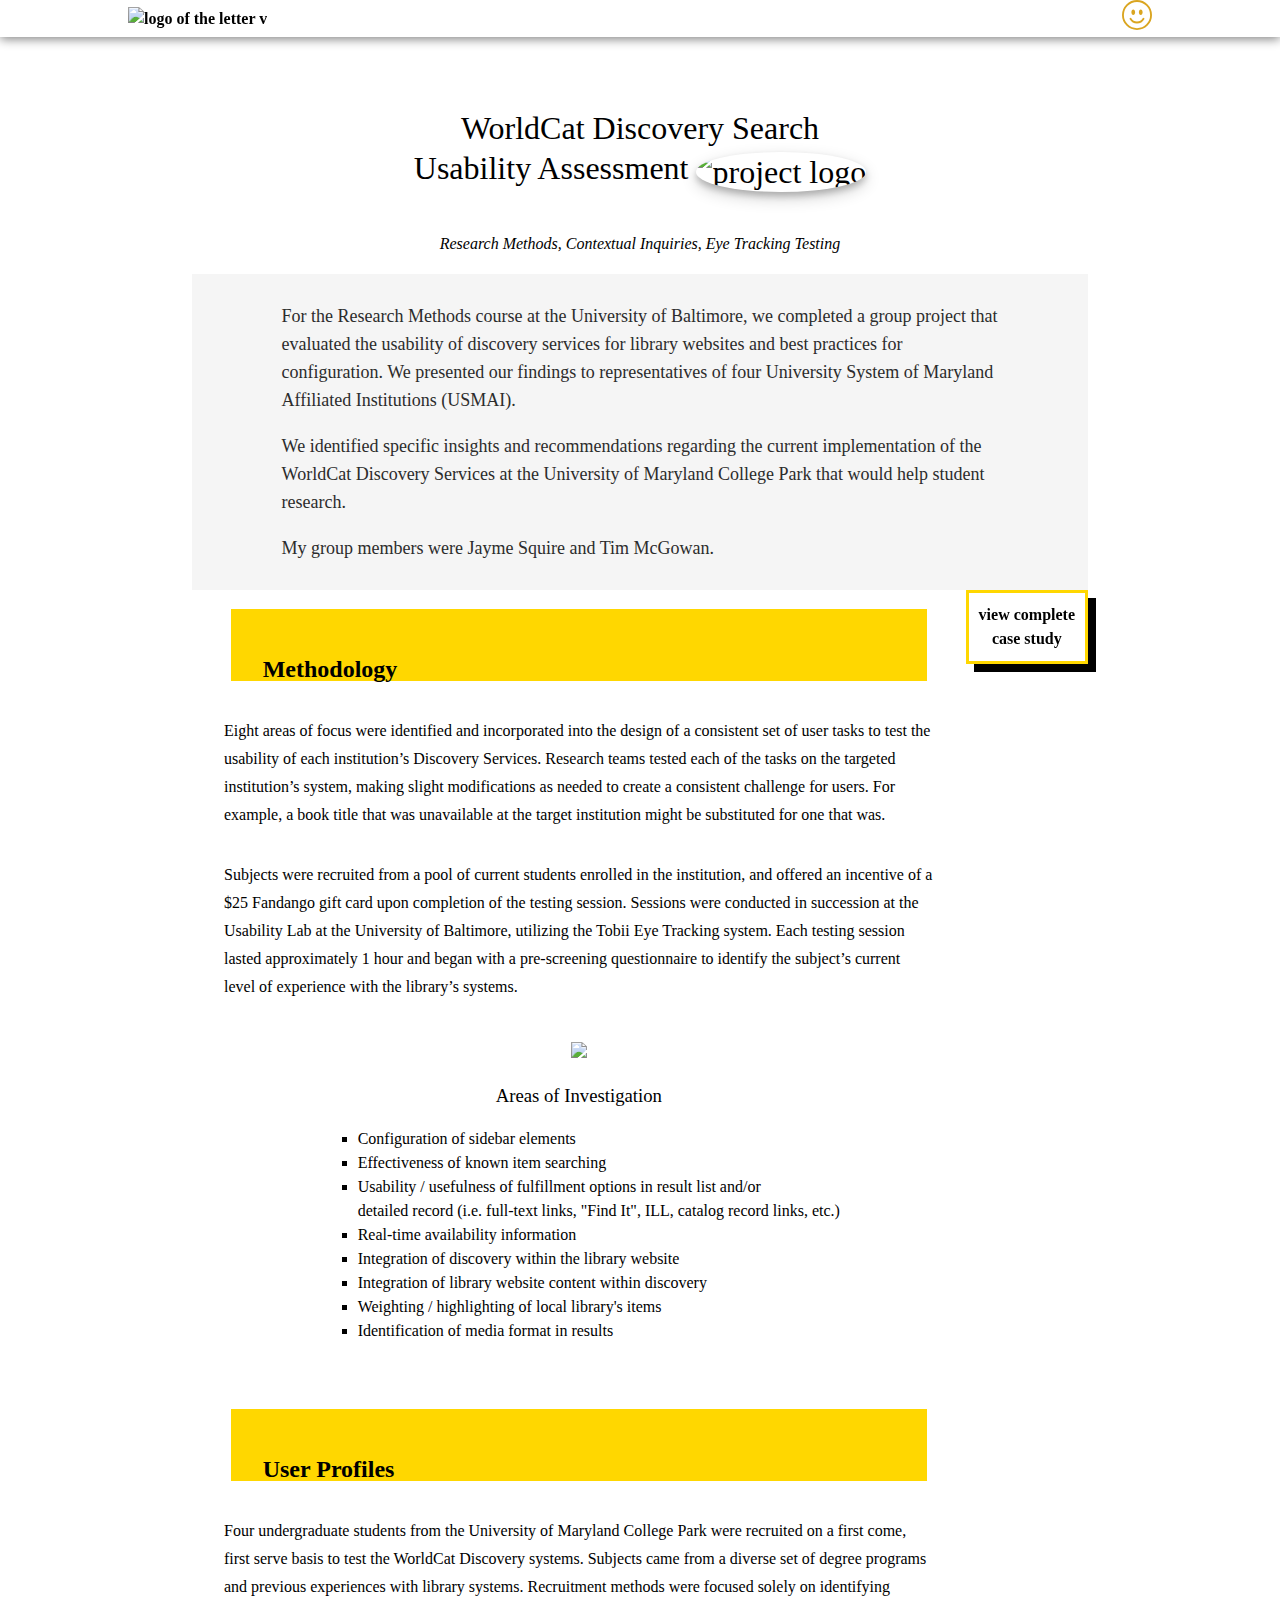
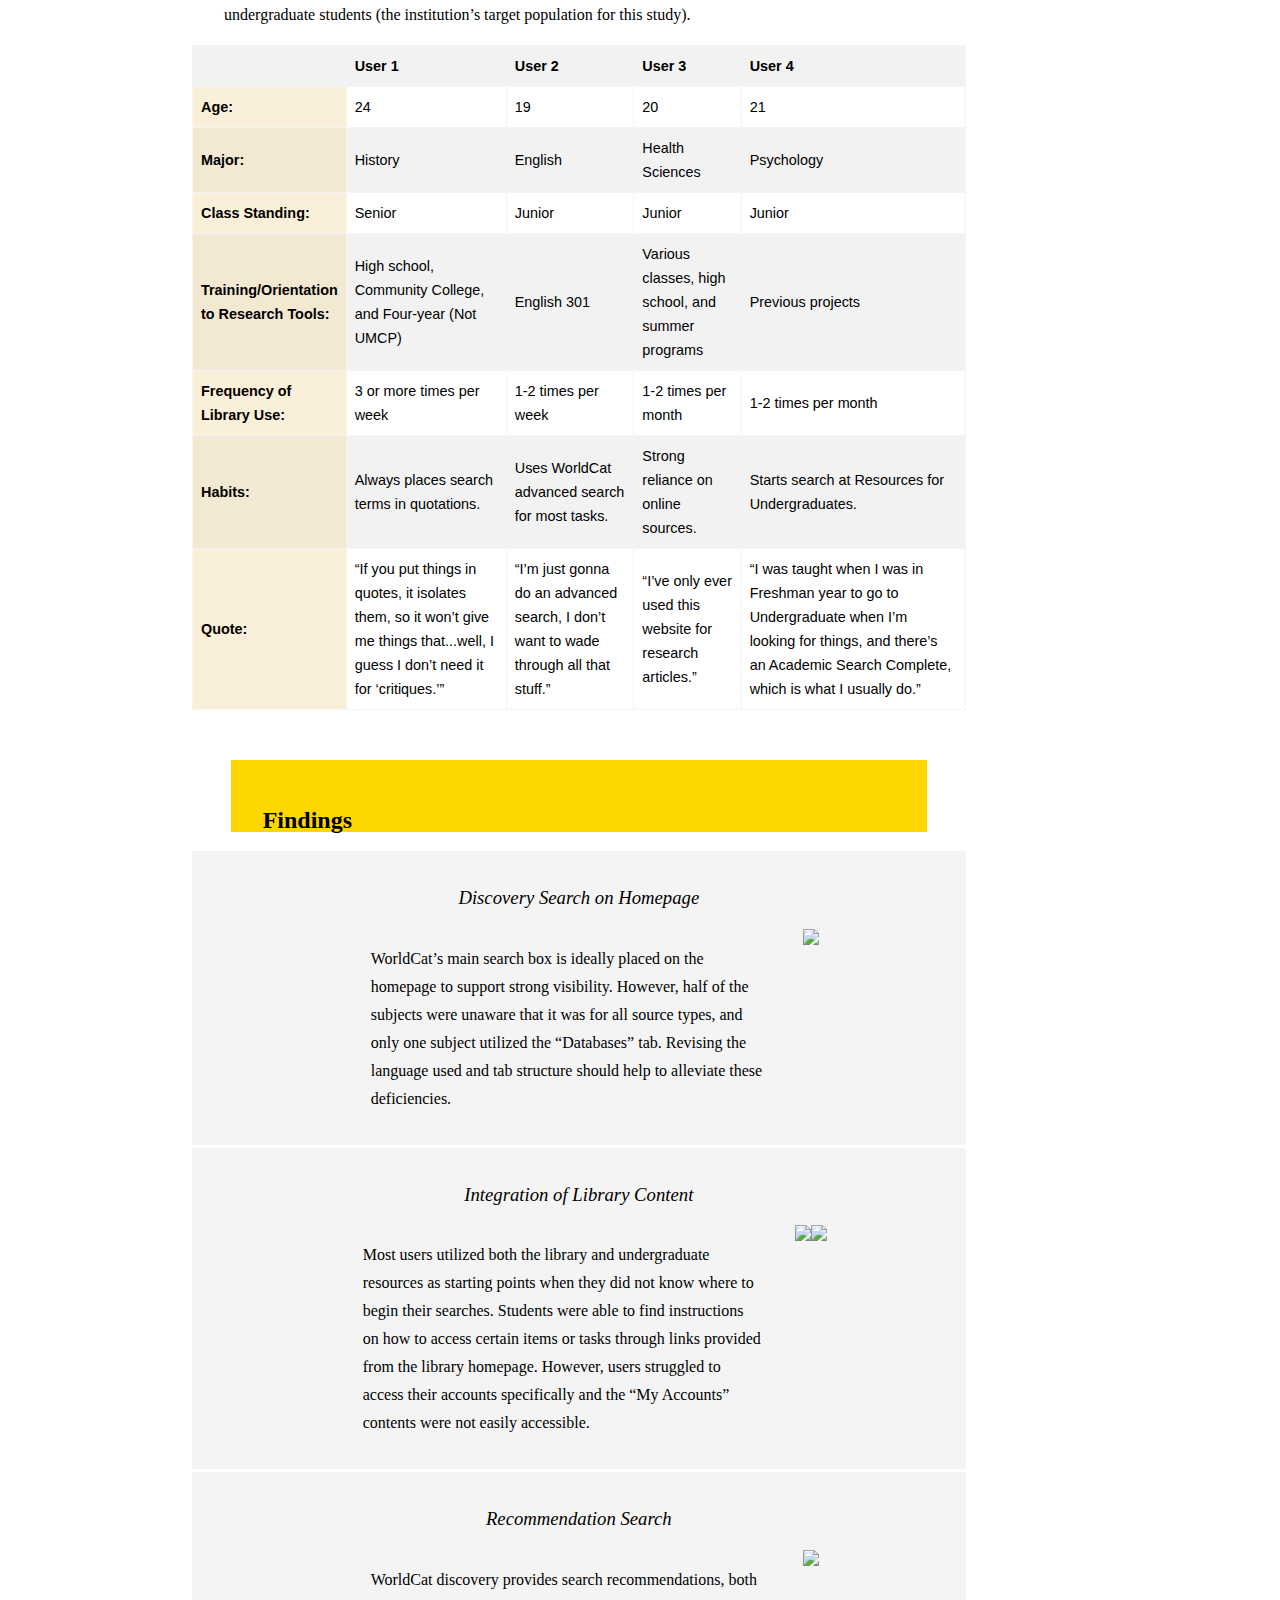
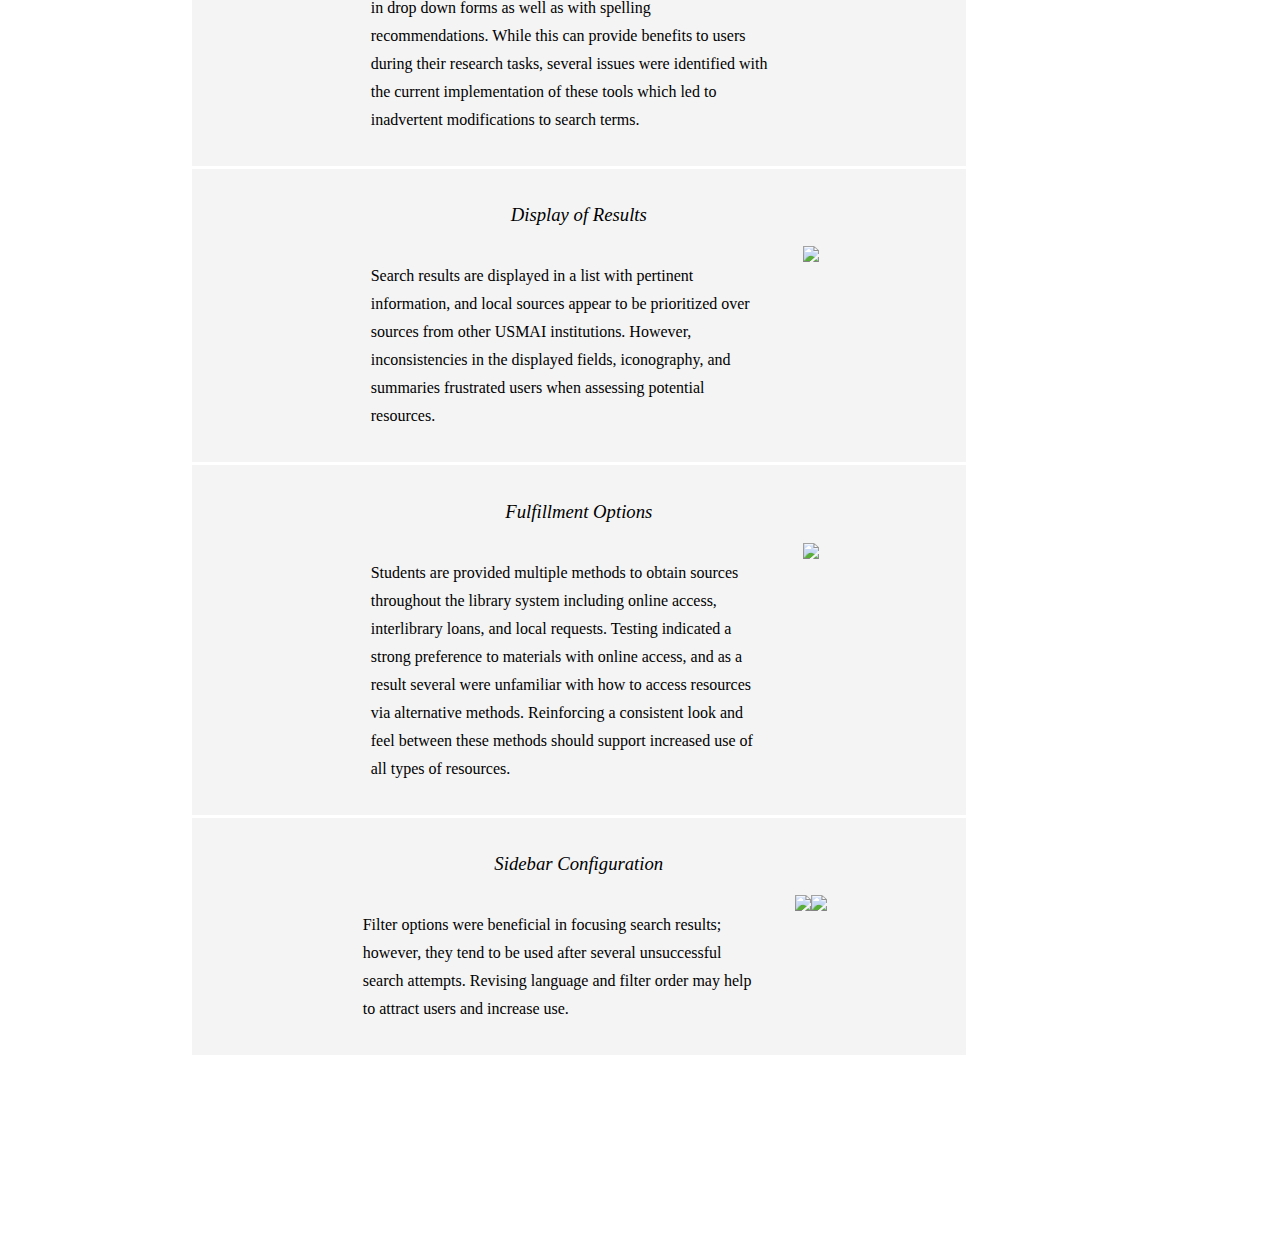
==== cs1-library.html @ 58e0c67a "first commit" ====
<!DOCTYPE html>
<html lang="en">
    <head>
        <meta charset="utf-8">
        <meta http-equiv="X-UA-Compatible" content="IE=edge">
        <meta name="viewport" content="width=device-width, initial-scale=1">
        <!--stylesheets -->
        <link href="style.css" rel="stylesheet">
        <link href="style-case.css" rel="stylesheet">
        <script src="https://ajax.googleapis.com/ajax/libs/jquery/3.5.1/jquery.min.js"></script>
        <script> 
        $(document).ready(function(){
            $(".happy").click(function(){
                $(".show-hide").slideToggle("normal");
            });
        });
        </script>
        <title>Portfolio: Vy Dinh</title>
    </head>
    <body class="case-body">
        <header class="padded">
            <div class="nav-container">
                <div class="show-hide"><nav id="contact">
                    <h4>Welcome!</h4>
					<p>Do not hesitate,<br>if you like the potential,<br>please reach out to me!<br><a href = "mailto: vyudinh@gmail.com">Send Email</a></p>
                </nav>
                </div>
                <nav id="banner">
                    <div class="logo">
                        <a href="index.html"><img class="logo-img" src="images\logo.png" alt="logo of the letter v">
                        </a>
                    </div>
                    <div class="happy" onclick="myContact()">
                        <svg class="happy-face" xmlns="http://www.w3.org/2000/svg" width="30" height="30" fill="goldenrod" class="bi bi-emoji-smile" viewBox="0 0 16 16">
                            <path d="M8 15A7 7 0 1 1 8 1a7 7 0 0 1 0 14zm0 1A8 8 0 1 0 8 0a8 8 0 0 0 0 16z"/>
                            <path d="M4.285 9.567a.5.5 0 0 1 .683.183A3.498 3.498 0 0 0 8 11.5a3.498 3.498 0 0 0 3.032-1.75.5.5 0 1 1 .866.5A4.498 4.498 0 0 1 8 12.5a4.498 4.498 0 0 1-3.898-2.25.5.5 0 0 1 .183-.683zM7 6.5C7 7.328 6.552 8 6 8s-1-.672-1-1.5S5.448 5 6 5s1 .672 1 1.5zm4 0c0 .828-.448 1.5-1 1.5s-1-.672-1-1.5S9.448 5 10 5s1 .672 1 1.5z"/>
                        </svg>
                    </div>
                </nav>
        </header>
        <main class="padded-15">
                <div id="intro">
                    <h1>WorldCat Discovery Search<br>Usability Assessment  <img class="case-profile-img" src="images\umd.png" alt="project logo"></h1>
                    <p class="subtitle">Research Methods, Contextual Inquiries, Eye Tracking Testing</p>
                </div>
                <div id="aboutCase">
                    <p>For the Research Methods course at the University of Baltimore, we completed a group project that evaluated the usability of discovery services for library websites and best practices for configuration. We presented our findings to representatives of four University System of Maryland Affiliated Institutions (USMAI).</p>
					<p>We identified specific insights and recommendations regarding the current implementation of the WorldCat Discovery Services at the University of Maryland College Park that would help student research.</p>
					<p>My group members were Jayme Squire and Tim McGowan.</p>
                    
                </div>
                <a class="view-complete gold" href="library-presentation.pdf" target="_blank">view complete<br> case study</a>
                <a class="view-complete2 gold" href="library-presentation.pdf" target="_blank">view complete case study</a>

                <div class="case-info">
                    <section>
						<h2>Methodology</h2>
                        <p>Eight areas of focus were identified and incorporated into the design of a consistent set of user tasks to test the usability of each institution’s Discovery Services. Research teams tested each of the tasks on the targeted institution’s system, making slight modifications as needed to create a consistent challenge for users. For example, a book title that was unavailable at the target institution might be substituted for one that was.</p>
                        <p>Subjects were recruited from a pool of current students enrolled in the institution, and offered an incentive of a $25 Fandango gift card upon completion of the testing session. Sessions were conducted in succession at the Usability Lab at the University of Baltimore, utilizing the Tobii Eye Tracking system.  Each testing session lasted approximately 1 hour and began with a pre-screening questionnaire to identify the subject’s current level of experience with the library’s systems.</p>
                        <div><img style="padding-top: 25px" src="images\tobii1.png"></div>
                        <div>
                            <h3>Areas of Investigation</h3>
                            <ul aria="Areas of investigation">
                                <li>Configuration of sidebar elements</li>
                                <li>Effectiveness of known item searching</li>
                                <li>Usability / usefulness of fulfillment options in result list and/or <br>detailed record (i.e. full-text links, "Find It", ILL, catalog record links, etc.)</li>
                                <li>Real-time availability information </li>
                                <li>Integration of discovery within the library website</li>
                                <li>Integration of library website content within discovery</li>
                                <li>Weighting / highlighting of local library's items </li>
                                <li>Identification of media format in results </li>
                            </ul>
                            </div>
                    </section>
                    
                    <section>
						<h2>User Profiles</h2>
                        <p>Four undergraduate students from the University of Maryland College Park were recruited on a first come, first serve basis to test the WorldCat Discovery systems. Subjects came from a diverse set of degree programs and previous experiences with library systems. Recruitment methods were focused solely on identifying undergraduate students (the institution’s target population for this study).</p>
                        
                        <div class="-table">
                            <table id="user-profiles">
								<tr>
									<th></th>
									<th class="column-header">User 1</th>
									<th class="column-header">User 2</th>
									<th class="column-header">User 3</th>
									<th class="column-header">User 4</th>
								</tr>
								<tr>
									<th class="row-header">Age:</th>
									<td>24</td>
									<td>19</td>
									<td>20</td>
									<td>21</td>
								</tr>
								<tr>
									<th class="row-header">Major:</th>
									<td>History</td>
									<td>English</td>
									<td>Health Sciences</td>
									<td>Psychology</td>
								</tr>
								<tr>
									<th class="row-header">Class Standing:</th>
									<td>Senior</td>
									<td>Junior</td>
									<td>Junior</td>
									<td>Junior</td>
								</tr>
								<tr>
									<th class="row-header">Training/Orientation to Research Tools:</th>
									<td>High school, Community College, and Four-year (Not UMCP)</td>
									<td>English 301</td>
									<td>Various classes, high school, and summer programs</td>
									<td>Previous projects</td>
								</tr>
								<tr>
									<th class="row-header">Frequency of Library Use:</th>
									<td>3 or more times per week</td>
									<td>1-2 times per week</td>
									<td>1-2 times per month</td>
									<td>1-2 times per month</td>
								</tr>
								<tr>
									<th class="row-header">Habits:</th>
									<td>Always places search terms in quotations.</td>
									<td>Uses WorldCat advanced search for most tasks.</td>
									<td>Strong reliance on online sources.</td>
									<td>Starts search at Resources for Undergraduates.</td>
								</tr>
								<tr>
									<th class="row-header">Quote:</th>
									<td>“If you put things in quotes, it isolates them, so it won’t give me things that...well, I guess I don’t need it for ‘critiques.’”</td>
									<td>“I’m just gonna do an advanced search, I don’t want to wade through all that stuff.”</td>
									<td>“I’ve only ever used this website for research articles.”</td>
									<td>“I was taught when I was in Freshman year to go to Undergraduate when I’m looking for things, and there’s an Academic Search Complete, which is what I usually do.”</td>
								</tr>
                            </table>
                        </div>
                    </section>
                    
					<section>
                        <h2>Findings</h2>
                            <div id="top-findings">
                                <h3>Discovery Search on Homepage</h3>
                                    <div class="findings-wrap">
                                        <p>WorldCat’s main search box is ideally placed on the homepage to support strong visibility. However, half of the subjects were unaware that it was for all source types, and only one subject utilized the “Databases” tab. Revising the language used and tab structure should help to alleviate these deficiencies.</p>
                                        <img class="finding-img" src="images\finding-discovery.png">
                                        
                                    </div>
                                   
                                <h3>Integration of Library Content</h3>
                                
                                    <div class="findings-wrap">
                                        <p>Most users utilized both the library and undergraduate resources as starting points when they did not know where to begin their searches. Students were able to find instructions on how to access certain items or tasks through links provided from the library homepage. However, users struggled to access their accounts specifically and the “My Accounts” contents were not easily accessible.</p>
                                        <img class="finding-img" src="images\finding-integration.png">
                                        <img src="images\tobii2.png">
                                    </div>
                                    
                                <h3>Recommendation Search</h3>
                                    <div class="findings-wrap">
                                        <p>WorldCat discovery provides search recommendations, both in drop down forms as well as with spelling recommendations. While this can provide benefits to users during their research tasks, several issues were identified with the current implementation of these tools which led to inadvertent modifications to search terms.</p>
                                        <img class="finding-img" src="images\finding-search.png">
                                    </div>
                                <h3>Display of Results</h3>
                                    <div class="findings-wrap">
                                        <p>Search results are displayed in a list with pertinent information, and local sources appear to be prioritized over sources from other USMAI institutions. However, inconsistencies in the displayed fields, iconography, and summaries frustrated users when assessing potential resources.</p>
                                        <img class="finding-img" src="images\finding-display.png">
                                    </div>
                                <h3>Fulfillment Options</h3>
                                    
                                    <div class="findings-wrap">
                                        <p>Students are provided multiple methods to obtain sources throughout the library system including online access, interlibrary loans, and local requests. Testing indicated a strong preference to materials with online access, and as a result several were unfamiliar with how to access resources via alternative methods. Reinforcing a consistent look and feel between these methods should support increased use of all types of resources.</p>
                                        <img class="finding-img" src="images\finding-options.png">
                                    </div>
                                    
                                <h3>Sidebar Configuration</h3>
                                    <div class="findings-wrap">
                                        <p>Filter options were beneficial in focusing search results; however, they tend to be used after several unsuccessful search attempts. Revising language and filter order may help to attract users and increase use. </p>
                                        <img class="finding-img" src="images\finding-sidebar.png">
                                        <img src="images\tobii3.png">
                                    </div>
                            </div>
					</section>
                </div>
			
        </main>
        <footer>
            
        </footer>
    </body>
</html>
---- style.css ----
@keyframes pageFadeIn {
    from { opacity:0; }
    to { opacity:1; }
}
* {
    box-sizing: border-box;
}
body {
    margin: 0;
    font-family: Georgia, serif;
    -webkit-transition:all .5s ease-in-out;
    -moz-transition:all .5s ease-in-out;
    -o-transition:all .5s ease-in-out;
    transition:all .5s ease-in-out;
    line-height: 1.5rem;
}
h1 {
    font-weight: normal;
    line-height: 1.25em; 
}
h3 {
    font-weight: normal;
}
ul {
    list-style-type:square;
}
p {
    line-height: 1.75rem;
}

a {
	text-decoration: none;
    color: black;
    font-weight: bold;
}
a:visited {
	text-decoration: none;
    color: black;
}
a:active {
	text-decoration: none;
    color: black;
}
.padded {
    padding-right: 5%;
    padding-left: 5%;
}
.padded-15 {
    padding-right: 5%;
    padding-left: 5%;
}
header {
    z-index: 10;
    margin: 0;
    position:sticky;
    top: 0;
    background-color: white;
    transition: padding 1s ease;
    box-shadow: 0 2px 10px 0 grey;
}
nav-container {
    display: grid;
    grid-template-rows: 1fr 1fr;
    grid-template-areas:
        "contact"
        "nav"
        ;
}
.show-hide {
    display: none;
}
#banner {
    grid-area: nav;
    display: flex;
    justify-content: space-between;
    align-items: center;
}
#contact {
    grid-area: contact;
    color: gray;
    display: flex;
    justify-content: space-between;
}
.logo-img {
    width: 50px;
    height: auto;
}
.happy {
    text-align: right;
}
.happy-face:hover {
    cursor: pointer;
    fill: gold;
}
a:hover{
    cursor: pointer;
    text-decoration: underline;
    text-decoration-color: gold;
    text-decoration-thickness: 10px;
}
.profile-img {
    border-radius: 50%;
    width: 80px;
    height: 80px;
    height: auto;
    vertical-align: middle;
    box-shadow: 0 4px 6px 0 rgba(0, 0, 0, 0.2), 0 8px 10px 0 rgba(0, 0, 0, 0.19);
}
#intro {
    display: grid;
    padding-top: 50px;
    justify-items: center;
}
#intro h1, h3 {
    text-align: center;
}
#aboutMeInfo {
    display: none;
    padding: 20px;
    background-color: rgba(255, 217, 0, 0.2);
    width: 100%;
}
.projects {
    padding-top: 100px;
    display: flex;
    flex-flow: column nowrap;
    gap: 4rem;
    width: auto;
}
.item-container {
    text-align: center;
}
.item-img {
    width: 95%;
    height: auto;
    align-self: center;
    opacity: .6;
    box-shadow: 0 4px 6px 0 rgba(0, 0, 0, 0.2), 0 6px 16px 0 rgba(0, 0, 0, 0.19);
}
.item {
    position: relative;
    display: flex;
    flex-flow: column nowrap;
    justify-content: center;

}
.item-title {
    background-color: black;
    color: white;
    padding: .5rem;
    text-transform: capitalize;
}
.gold {
    text-align: center;
    border: solid;
    border-color: gold;
    padding: 10px;
}
.item-container:hover > .item {
    transform: scale(1.05);
}
.item-container:hover img {
    opacity: .95;
}
.item-container div {
    margin-bottom: 15px;
}
footer {
    margin-top: 50px;
    height: 50px;
}

/* Extra small devices (phones, 600px and down) */
@media only screen and (max-width: 600px) {
    .body {background: red;}
    #aboutMeInfo {
        width: 100%;
    }
  }
  
  /* Small devices (portrait tablets and large phones, 600px and up) */
  @media only screen and (min-width: 600px) {
    .body {background: green;}
    .item-img {
        width: minmax(350px, 400px);
    }
    
  }
  
  /* Medium devices (landscape tablets, 768px and up) */
  @media only screen and (min-width: 768px) {
    .body {background: blue;}
    .projects {
        padding-top: 100px;
        display: grid;
        grid-template-columns: 1fr 1fr;
    }
    #aboutMeInfo {
        width: 80%;
    }
  } 
  
  /* Large devices (laptops/desktops, 992px and up) */
  @media only screen and (min-width: 992px) {
    .body {background: orange;}
    #aboutMeInfo {
        width: 65%;
    }
    .padded {
        padding-right: 10%;
        padding-left: 10%;
    }
    .padded-15 {
        padding-right: 15%;
        padding-left: 15%;
    }
  } 
  
  /* Extra large devices (large laptops and desktops, 1200px and up) */
  @media only screen and (min-width: 1200px) {
    .body {background: pink;}
    .projects {
        grid-template-columns: 1fr 1fr 1fr;
        gap: 2em;
    }
  }
---- style-case.css ----
.case-info {
    display: flex;
    flex-direction: column;
}
.case-info h2 {
    width: 90%;
    padding-top: 3rem;
    background-color: gold;
    padding-right: 2rem;
    padding-left: 2rem;
    color: black;
}
.subtitle {
    font-style: italic;
}
.view-complete {
    float: right;
    top: 100px;
    position: sticky;
    font-size: 1rem;
    box-shadow: 0.5rem 0.5rem black;
}
.view-complete2 {
    display: none;
    top: 60px;
    position: sticky;
    font-size: 1rem;
    background-color: gold;
    color: black;
    box-shadow: 0.5rem 0.5rem black;
}
section {
    display: grid;
    justify-items: center;
    padding-bottom: 30px;
}
#aboutCase {
    max-width: 1000px;
    background-color: whitesmoke;
    padding-left: 10%;
    padding-right: 10%;
    padding-top: 10px;
    padding-bottom: 10px;
    color: rgb(44, 44, 44);
    font-size: 18px;
}
.case-profile-img {
    border-radius: 50%;
    width: 50px;
    height: 50px;
    height: auto;
    vertical-align: middle;
    box-shadow: 0 4px 6px 0 rgba(0, 0, 0, 0.2), 0 6px 16px 0 rgba(0, 0, 0, 0.19);
}
.case-info img{
    width: minmax(200px, 400px);
    height: auto;
}
.case-info p {
    padding-left: 2rem;
    padding-right: 2rem;
}
/*style for library*/
#user-profiles {
    font-family: Tahoma, sans-serif;
    font-size: .9rem;
    border-collapse: collapse;
    padding-left: 10px;
    padding-right: 10px;
}
#user-profiles th, td  {
    border: 1px solid whitesmoke;
    padding: 8px;
}
#user-profiles tr:nth-child(odd) {
    background-color: #f2f2f2;
}
.-table{
    overflow-x: auto;
    width: 100%; 
}
.column-header {
    padding-top: 12px;
    padding-bottom: 12px;
    text-align: left;
    color: black;
}
.row-header {
    width: 12%;
    height: auto;
    text-align: left;
    background-color: rgba(245, 222, 179, 0.493);
}
footer {
    height: 100px;
    text-align: center;
}
.case-profile-img {
    width: 50px;
    height: auto;
}
#top-findings {
    display: grid;
    justify-items: center;
    align-items: center;
    background-color: rgba(211, 211, 211, 0.25);
}
#top-findings h3 {
    font-style: italic;
    padding-top: 1rem;
}
#top-findings div {
    border-bottom: solid;
    border-color: white;
    padding-bottom: 1rem;
}
.findings-wrap {
    display: flex;
    flex-flow: row wrap;
    justify-content: center;
}
.finding-img {
    object-fit: contain;
}

/*style for volunteer app*/

.heuristics-findings {
    display: block;
}
.heuristics-findings div {
    background-color: whitesmoke;
    padding: .5rem;
}
.heuristics-findings h4 {
    text-align: center;
}
.bullet1 {
    grid-area: bullet1;
}
.bullet2 {
    grid-area: bullet2;
}
.bullet3 {
    grid-area: bullet3;
}
.bullet4 {
    grid-area: bullet4;
}
.bullet5 {
    grid-area: bullet5;
}
.proto-imgs {
    width: 80%;
    display: flex;
    flex-wrap: wrap;
    align-items: center;
    justify-content: center;
    background-color: lightgray;
    gap: 1rem;
    padding: 10px;
}
.proto-imgs img {
    height: 20rem;
    width: auto;
}

/*style for amazon*/
.persona-img {
    width: 75%;
    padding: 5px;
}
#task-table {
    font-family: Tahoma, sans-serif;
    font-size: .9rem;
    border-collapse: collapse;
    padding-left: 10px;
    padding-right: 10px;
    table-layout: fixed;
}
#task-table th, td  {
    border: 1px solid whitesmoke;
    padding: 8px;
}
#task-table tr:nth-child(odd) {
    background-color: #f2f2f2;
}
.row-header-task {
    text-align: left;
    background-color: rgba(245, 222, 179, 0.493);
}
.scenarios-container {
    display: flex;
    flex-flow: column wrap;
    width: 90%;
    align-items: center;
}


/* Extra small devices (phones, 600px and down) */
@media only screen and (max-width: 600px) {
    .body {background: red;}
    #aboutCase {
        width: 100%;
        padding: 0;
    }
    .view-complete {
        display: none;
    }
    .view-complete2 {
        display: block;
    }

}
  
  /* Small devices (portrait tablets and large phones, 600px and up) */
@media only screen and (min-width: 600px) {
    .body {background: rgb(107, 0, 128);}
    .item-img {
        width: minmax(350px, 400px);
    }  
}
  
  /* Medium devices (landscape tablets, 768px and up) */
@media only screen and (min-width: 768px) {
    .body {background: blue;}
    .projects {
        padding-top: 100px;
        display: grid;
        grid-template-columns: 1fr 1fr;
    }
    #aboutMeInfo {
        width: 80%;
    }
    .heuristics-findings {
        display: grid;
        grid-template-areas:
            "bullet1 bullet2"
            "bullet3 bullet5"
            "bullet4 bullet4";
        grid-template-columns: 1fr 1fr;
        gap: 1rem;
    }
}

/* Large devices (laptops/desktops, 992px and up) */
@media only screen and (min-width: 992px) {
    .body {background: orange;}
    #aboutMeInfo {
        width: 65%;
    }
    .padded {
        padding-right: 5%;
        padding-left: 5%;
    }
    .padded-15 {
        padding-right: 10%;
        padding-left: 10%;
    }
    .findings-wrap p{
        width: 60%;
    }
    .heuristics-findings {
        display: grid;
        grid-template-areas:
            "bullet1 bullet2 bullet3"
            "bullet4 bullet4 bullet5";
        grid-template-columns: 1fr 1fr 1fr;
        gap: 1rem;
    }
    .scenarios-container {
        display: flex;
        flex-flow: column wrap;
        width: 65%;
    }
} 

/* Extra large devices (large laptops and desktops, 1200px and up) */
@media only screen and (min-width: 1200px) {
    .body {background: pink;}
    .projects {
        grid-template-columns: 1fr 1fr 1fr;
        gap: 2em;
    }
    .padded {
        padding-right: 10%;
        padding-left: 10%;
    }
    .padded-15 {
        padding-right: 15%;
        padding-left: 15%;
    }
}
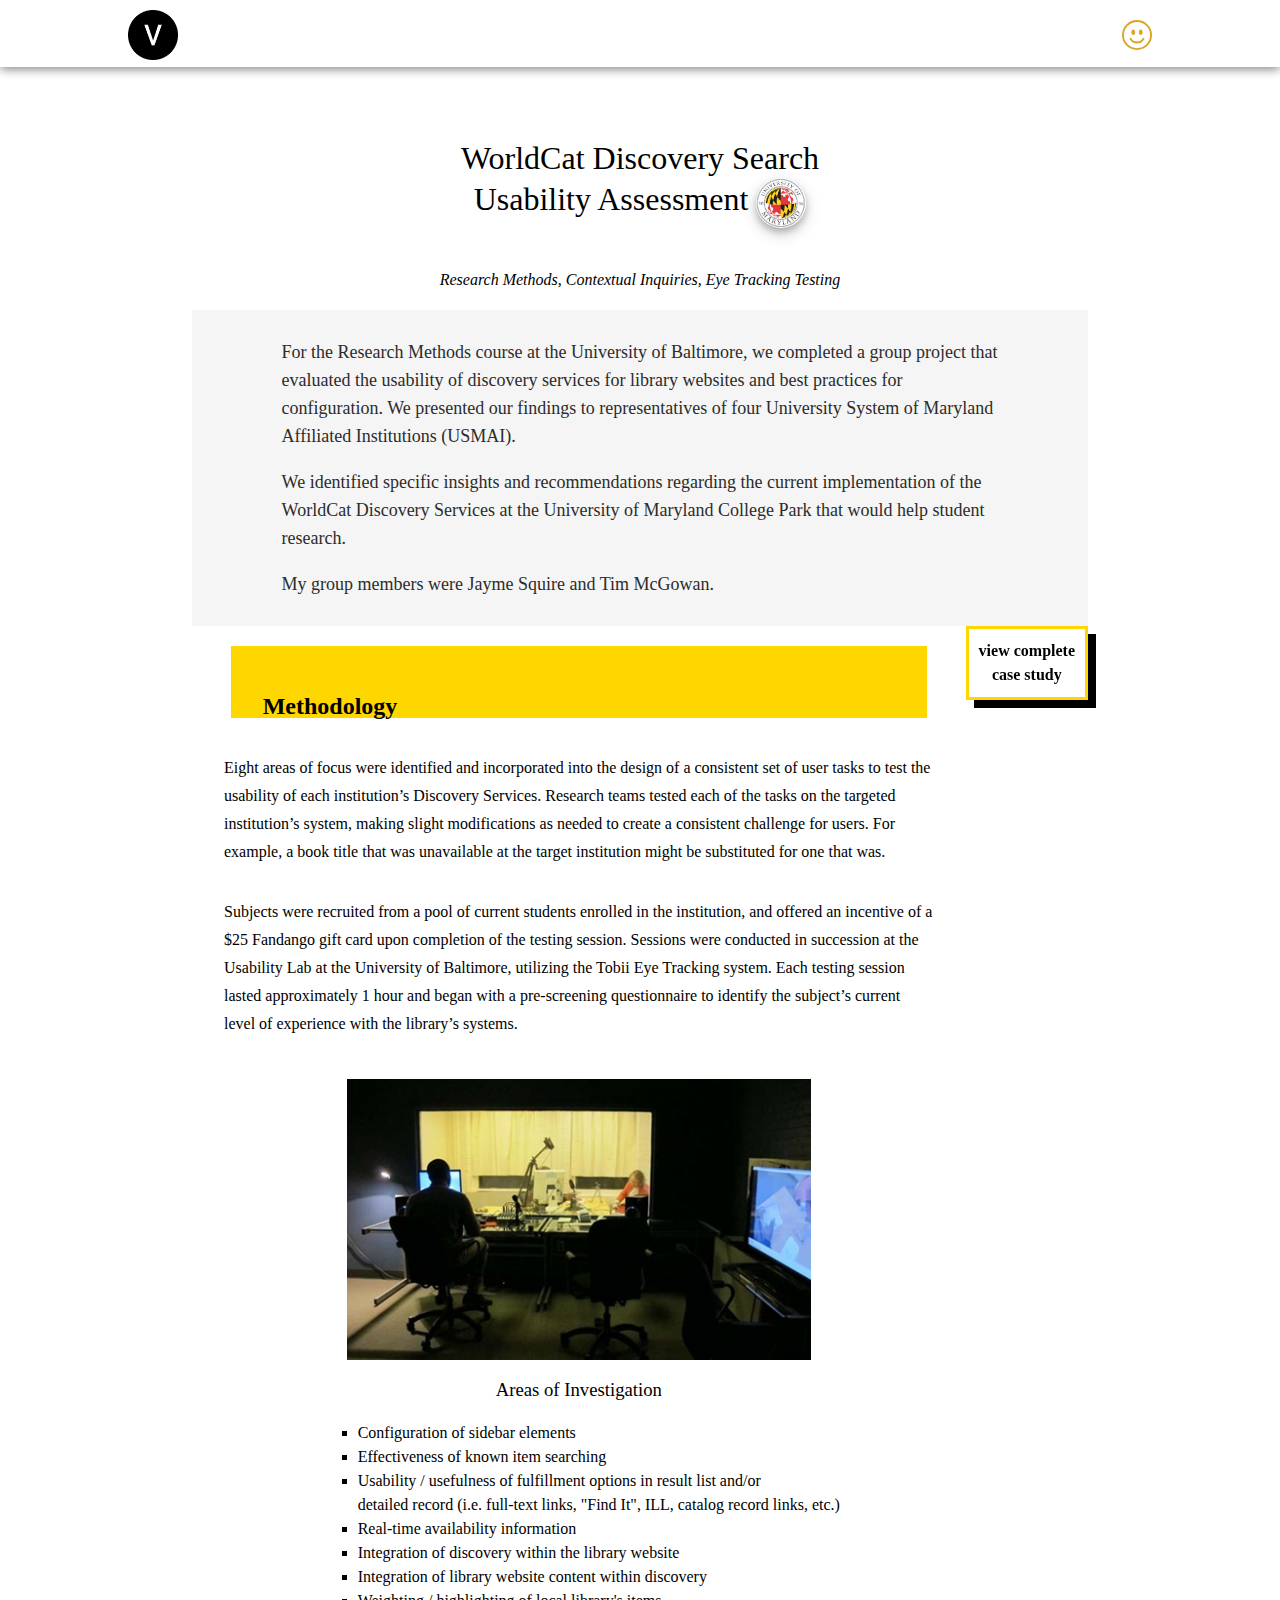
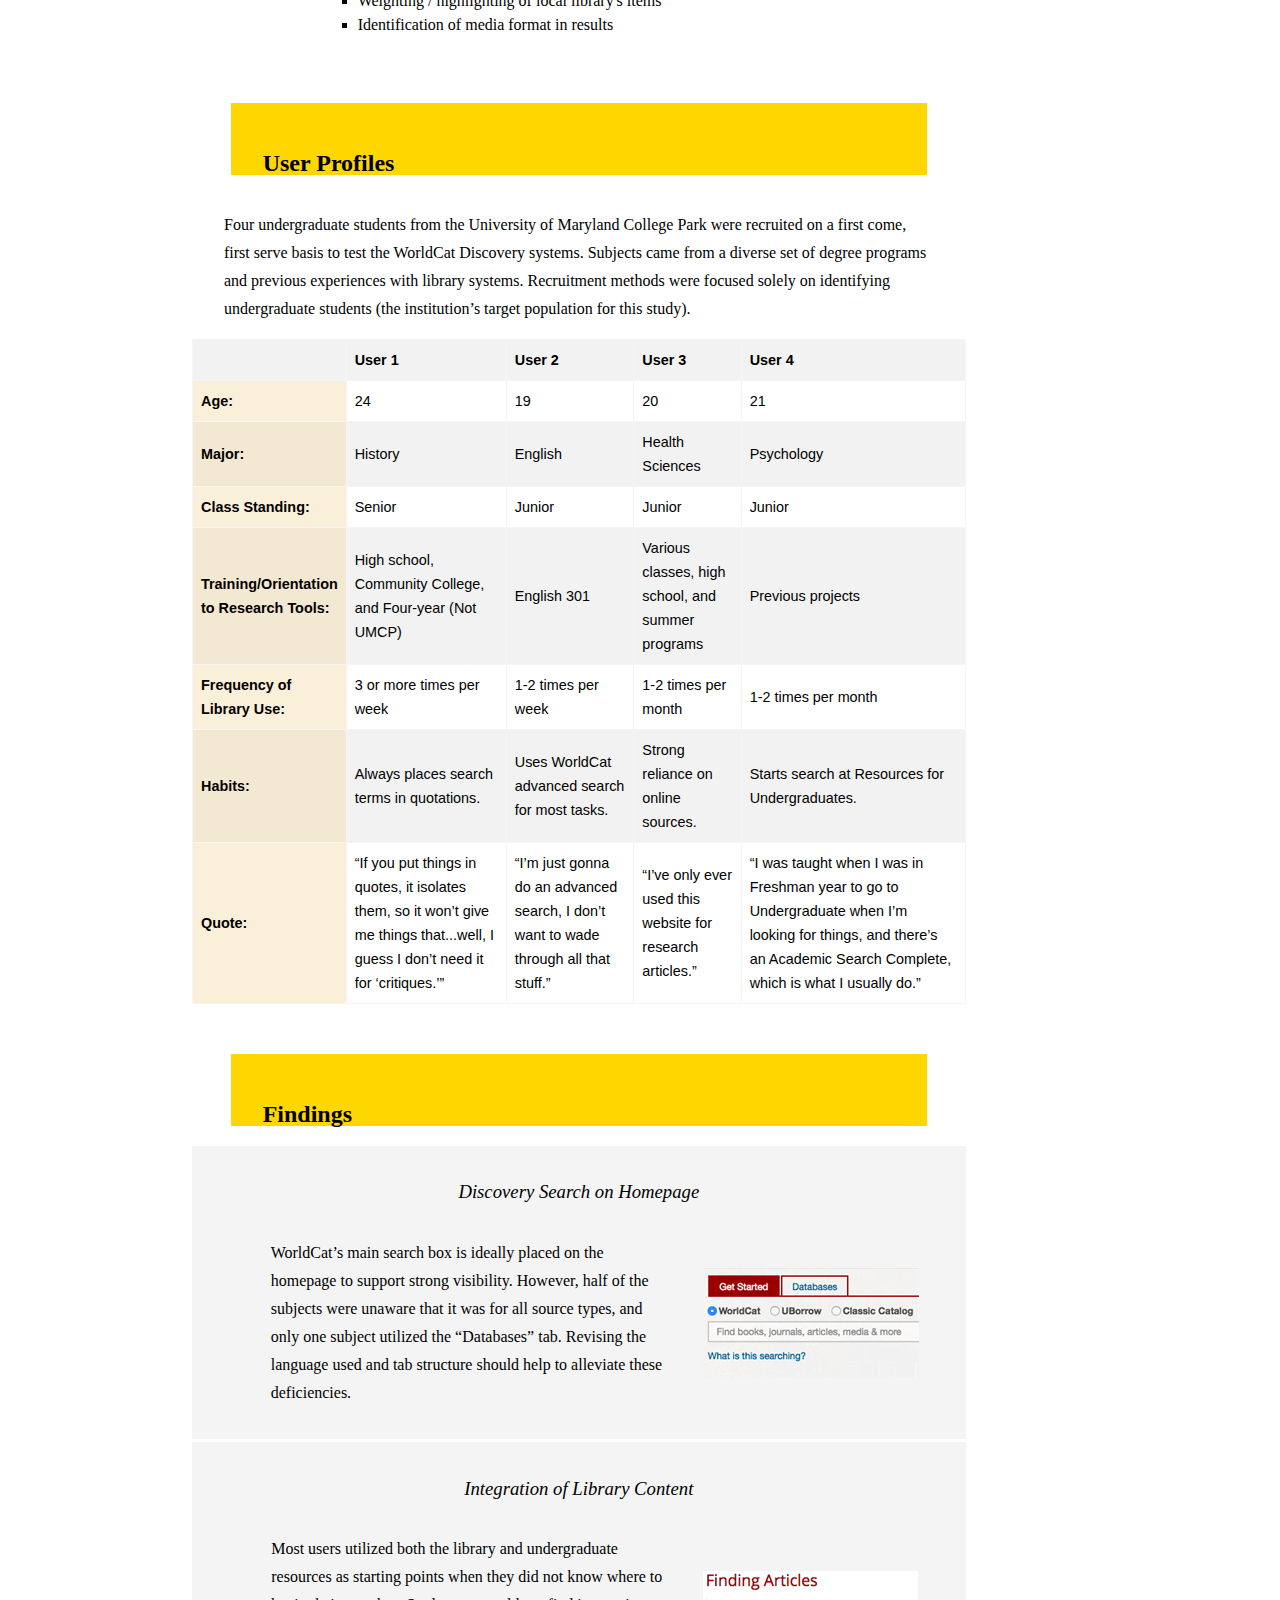
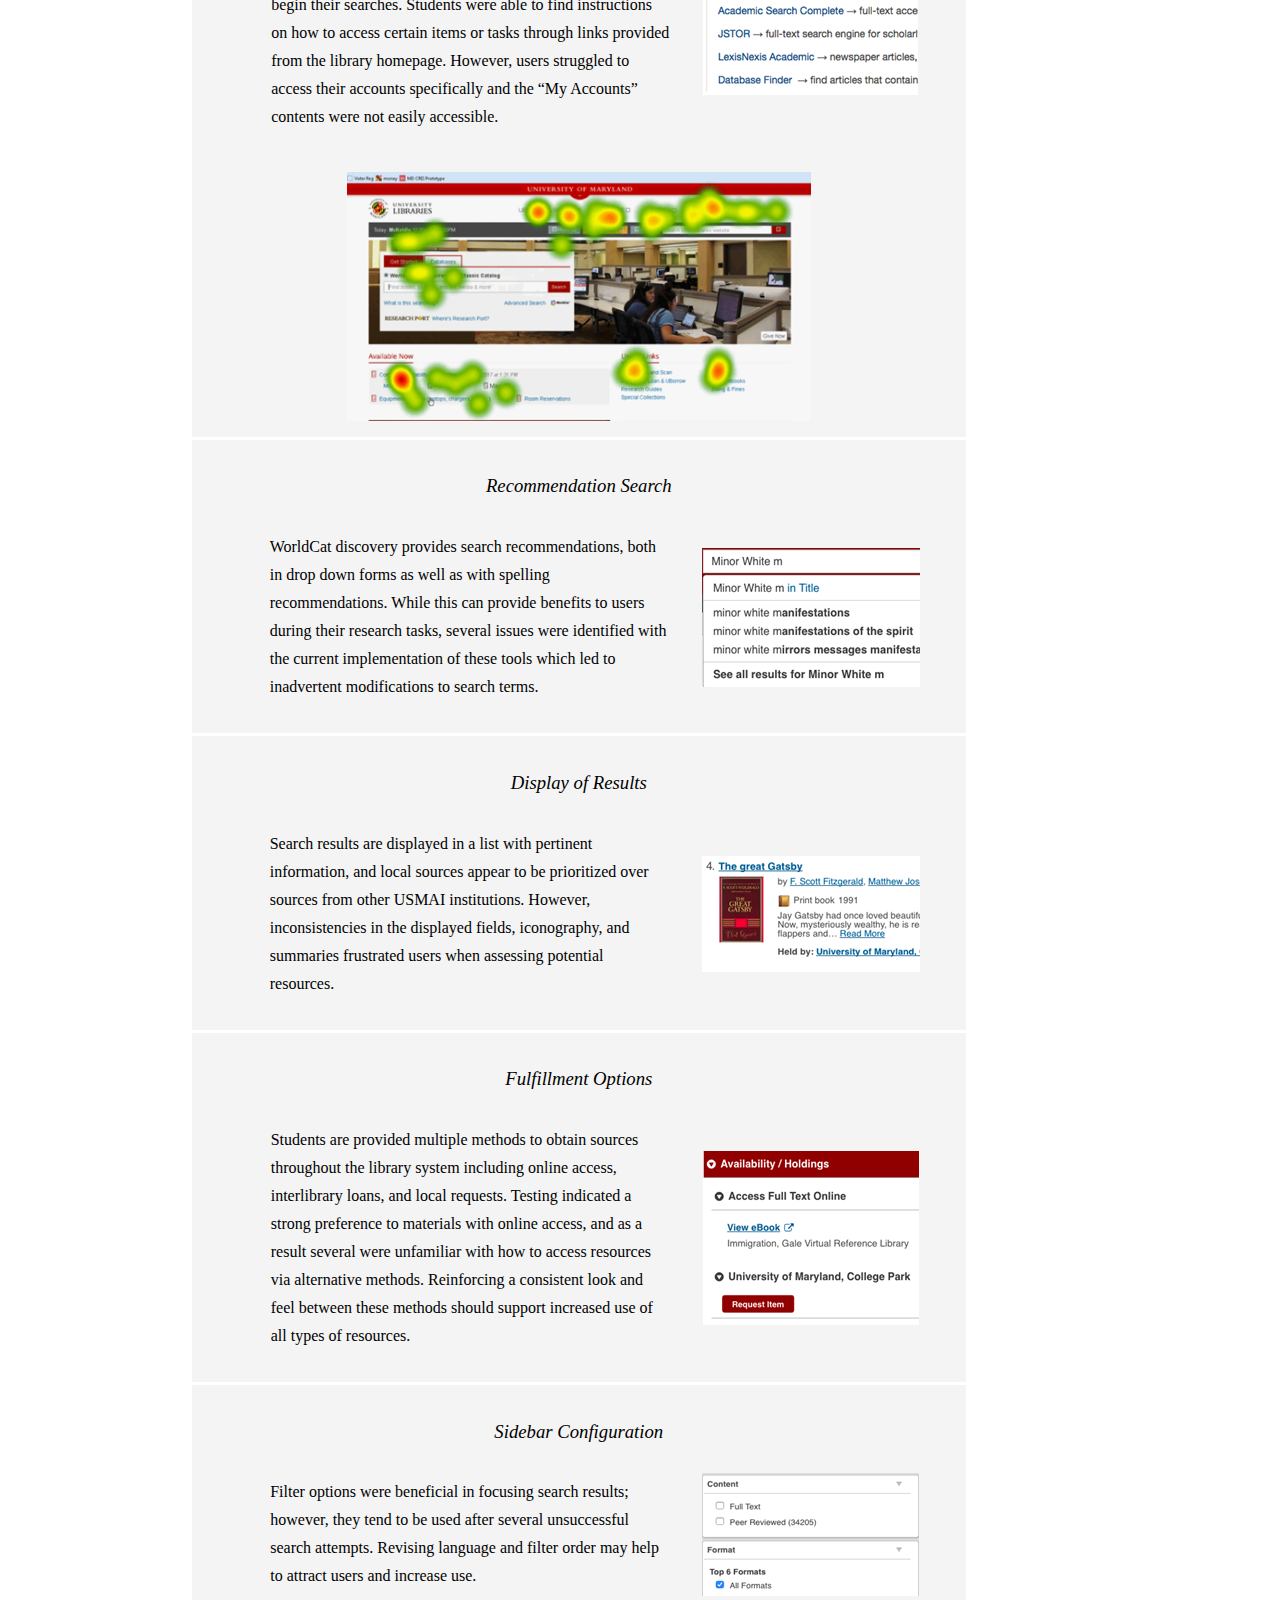
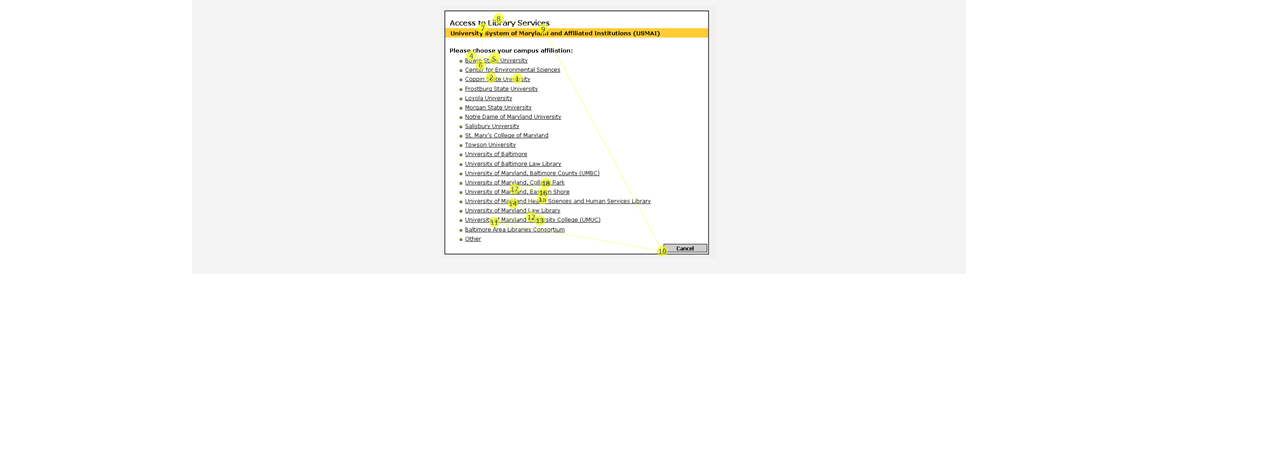
==== commit 927cd1d4: "edits" ====
--- a/cs1-library.html
+++ b/cs1-library.html
@@ -57,7 +57,7 @@
 						<h2>Methodology</h2>
                         <p>Eight areas of focus were identified and incorporated into the design of a consistent set of user tasks to test the usability of each institution’s Discovery Services. Research teams tested each of the tasks on the targeted institution’s system, making slight modifications as needed to create a consistent challenge for users. For example, a book title that was unavailable at the target institution might be substituted for one that was.</p>
                         <p>Subjects were recruited from a pool of current students enrolled in the institution, and offered an incentive of a $25 Fandango gift card upon completion of the testing session. Sessions were conducted in succession at the Usability Lab at the University of Baltimore, utilizing the Tobii Eye Tracking system.  Each testing session lasted approximately 1 hour and began with a pre-screening questionnaire to identify the subject’s current level of experience with the library’s systems.</p>
-                        <div><img style="padding-top: 25px" src="images\tobii1.png"></div>
+                        <img class="sec-img"src="images\tobii1.png">
                         <div>
                             <h3>Areas of Investigation</h3>
                             <ul aria="Areas of investigation">
@@ -154,7 +154,7 @@
                                     <div class="findings-wrap">
                                         <p>Most users utilized both the library and undergraduate resources as starting points when they did not know where to begin their searches. Students were able to find instructions on how to access certain items or tasks through links provided from the library homepage. However, users struggled to access their accounts specifically and the “My Accounts” contents were not easily accessible.</p>
                                         <img class="finding-img" src="images\finding-integration.png">
-                                        <img src="images\tobii2.png">
+                                        <img class="sec-img" src="images\tobii2.png">
                                     </div>
                                     
                                 <h3>Recommendation Search</h3>
--- a/style.css
+++ b/style.css
@@ -52,6 +52,7 @@
 header {
     z-index: 10;
     margin: 0;
+    padding-top: 10px;
     position:sticky;
     top: 0;
     background-color: white;
--- a/style-case.css
+++ b/style-case.css
@@ -99,6 +99,10 @@
     width: 50px;
     height: auto;
 }
+.sec-img {
+    padding-top: 25px;
+    width: 60%;
+}
 #top-findings {
     display: grid;
     justify-items: center;
@@ -190,10 +194,25 @@
     background-color: rgba(245, 222, 179, 0.493);
 }
 .scenarios-container {
-    display: flex;
-    flex-flow: column wrap;
-    width: 90%;
-    align-items: center;
+    display: block;
+    justify-content: center;
+    align-items: baseline;
+}
+.scenarios-container div {
+    background-color: whitesmoke;
+    padding: .5rem;
+    display: grid;
+    align-content: center;
+    justify-items: center;
+}
+.goal1 {
+    grid-area: goal1;
+}
+.goal2 {
+    grid-area: goal2;
+}
+.goal3 {
+    grid-area: goal3;
 }
 
 
@@ -218,7 +237,7 @@
     .body {background: rgb(107, 0, 128);}
     .item-img {
         width: minmax(350px, 400px);
-    }  
+    }
 }
   
   /* Medium devices (landscape tablets, 768px and up) */
@@ -241,6 +260,8 @@
         grid-template-columns: 1fr 1fr;
         gap: 1rem;
     }
+
+
 }
 
 /* Large devices (laptops/desktops, 992px and up) */
@@ -269,10 +290,15 @@
         gap: 1rem;
     }
     .scenarios-container {
-        display: flex;
-        flex-flow: column wrap;
-        width: 65%;
-    }
+        display: grid;
+        grid-template-areas:
+            "goal2 goal2"
+            "goal1 goal3"
+            ;
+        grid-template-columns: 1fr 1fr;
+        gap: 1rem;
+    }
+
 } 
 
 /* Extra large devices (large laptops and desktops, 1200px and up) */
